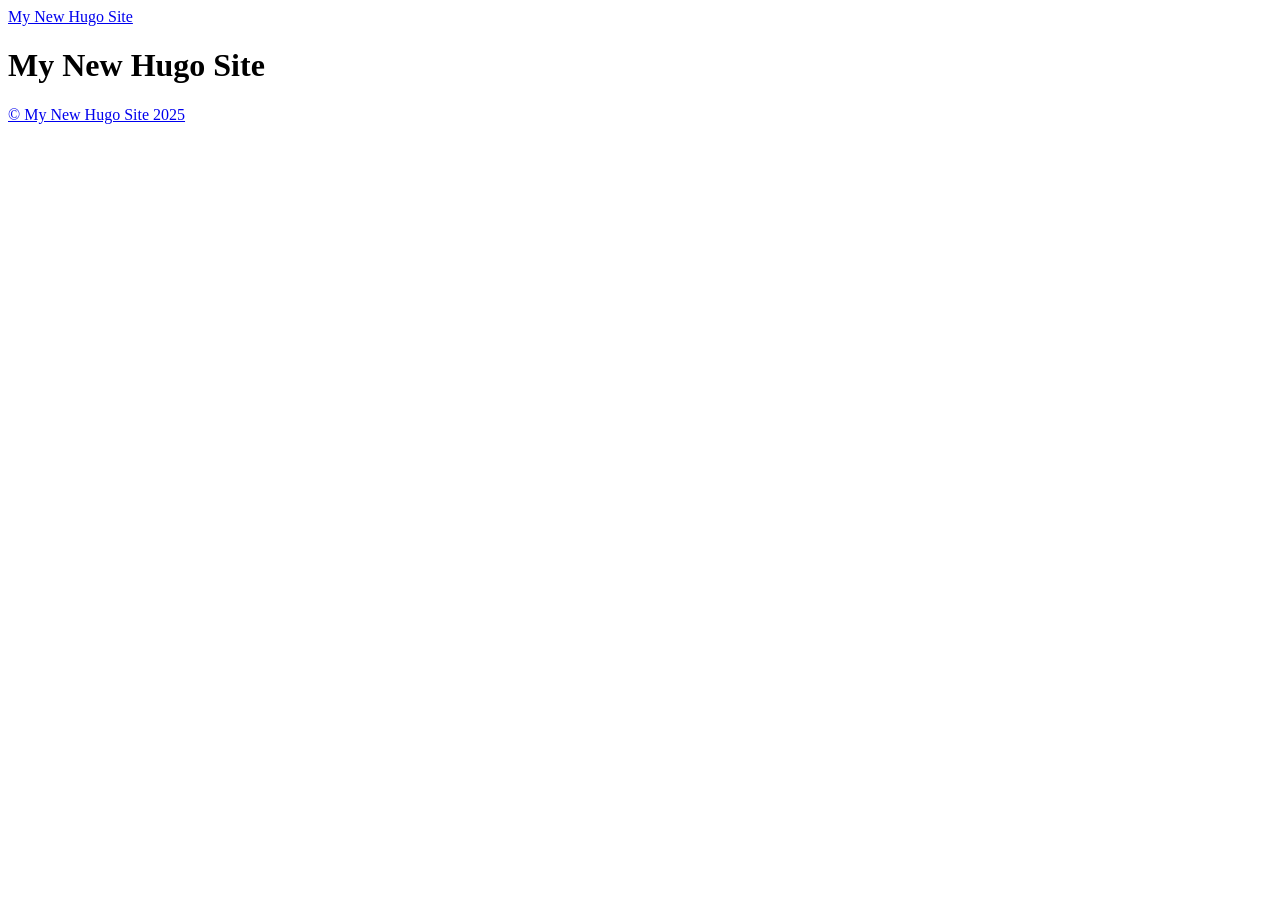
==== public/index.html @ 3b10e1e2 "start hugo site" ====
<!DOCTYPE html>
<html lang="en-us">
  <head><script src="/livereload.js?mindelay=10&amp;v=2&amp;port=1313&amp;path=livereload" data-no-instant defer></script>
    <meta charset="utf-8">
    <meta http-equiv="X-UA-Compatible" content="IE=edge,chrome=1">
    
    <title>My New Hugo Site</title>
    <meta name="viewport" content="width=device-width,minimum-scale=1">
    <meta name="description" content="">
    <meta name="generator" content="Hugo 0.145.0">
    
    
    
      <meta name="robots" content="noindex, nofollow">
    
    

    
<link rel="stylesheet" href="/ananke/css/main.min.css" >




    

    
      

    

    
    
      <link href="/index.xml" rel="alternate" type="application/rss+xml" title="My New Hugo Site" />
      <link href="/index.xml" rel="feed" type="application/rss+xml" title="My New Hugo Site" />
      
    

    
      <link rel="canonical" href="http://localhost:1313/">
    

    <meta property="og:url" content="http://localhost:1313/">
  <meta property="og:site_name" content="My New Hugo Site">
  <meta property="og:title" content="My New Hugo Site">
  <meta property="og:locale" content="en_us">
  <meta property="og:type" content="website">

  <meta itemprop="name" content="My New Hugo Site">
  <meta name="twitter:card" content="summary">
  <meta name="twitter:title" content="My New Hugo Site">

	
  </head><body class="ma0 avenir bg-near-white development">

    

  <header>
    <div class="pb3-m pb6-l bg-black">
      <nav class="pv3 ph3 ph4-ns" role="navigation">
  <div class="flex-l justify-between items-center center">
    <a href="/" class="f3 fw2 hover-white no-underline white-90 dib">
      
        My New Hugo Site
      
    </a>
    <div class="flex-l items-center">
      

      
      <div class="ananke-socials"></div>

    </div>
  </div>
</nav>

      <div class="tc-l pv3 ph3 ph4-ns">
        <h1 class="f2 f-subheadline-l fw2 light-silver mb0 lh-title">
          My New Hugo Site
        </h1>
        
      </div>
    </div>
  </header>


    <main class="pb7" role="main">
      
  <article class="cf ph3 ph5-l pv3 pv4-l f4 tc-l center measure-wide lh-copy mid-gray">
    
  </article>

  
  
  
  
  

  

    </main>
    <footer class="bg-black bottom-0 w-100 pa3" role="contentinfo">
  <div class="flex justify-between">
  <a class="f4 fw4 hover-white no-underline white-70 dn dib-ns pv2 ph3" href="http://localhost:1313/" >
    &copy;  My New Hugo Site 2025 
  </a>
    <div><div class="ananke-socials"></div>
</div>
  </div>
</footer>

  </body>
</html>
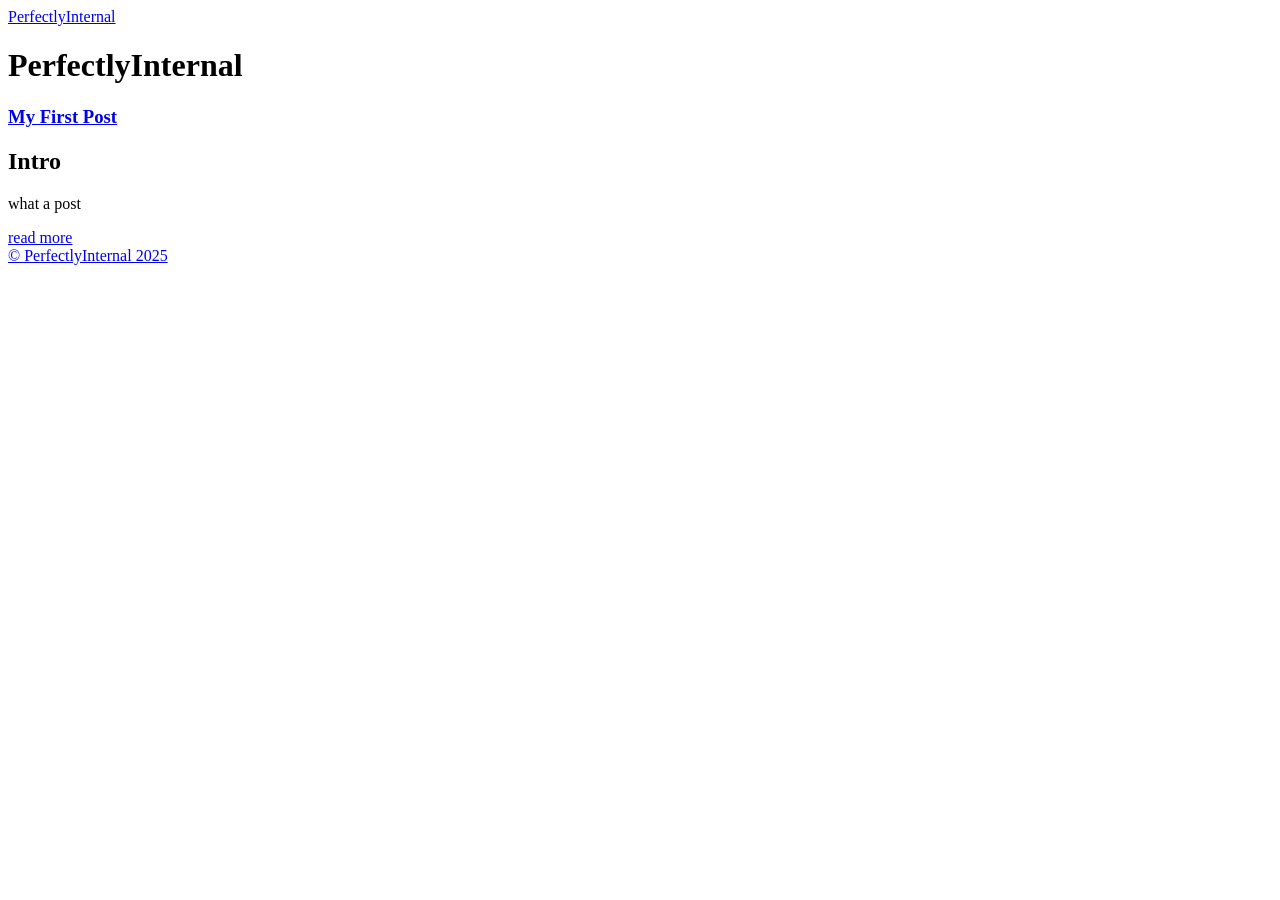
==== commit c3444c10: "change url and title" ====
--- a/public/index.html
+++ b/public/index.html
@@ -4,7 +4,7 @@
     <meta charset="utf-8">
     <meta http-equiv="X-UA-Compatible" content="IE=edge,chrome=1">
     
-    <title>My New Hugo Site</title>
+    <title>PerfectlyInternal</title>
     <meta name="viewport" content="width=device-width,minimum-scale=1">
     <meta name="description" content="">
     <meta name="generator" content="Hugo 0.145.0">
@@ -30,8 +30,8 @@
 
     
     
-      <link href="/index.xml" rel="alternate" type="application/rss+xml" title="My New Hugo Site" />
-      <link href="/index.xml" rel="feed" type="application/rss+xml" title="My New Hugo Site" />
+      <link href="/index.xml" rel="alternate" type="application/rss+xml" title="PerfectlyInternal" />
+      <link href="/index.xml" rel="feed" type="application/rss+xml" title="PerfectlyInternal" />
       
     
 
@@ -40,14 +40,16 @@
     
 
     <meta property="og:url" content="http://localhost:1313/">
-  <meta property="og:site_name" content="My New Hugo Site">
-  <meta property="og:title" content="My New Hugo Site">
+  <meta property="og:site_name" content="PerfectlyInternal">
+  <meta property="og:title" content="PerfectlyInternal">
   <meta property="og:locale" content="en_us">
   <meta property="og:type" content="website">
 
-  <meta itemprop="name" content="My New Hugo Site">
+  <meta itemprop="name" content="PerfectlyInternal">
+  <meta itemprop="datePublished" content="2025-03-02T17:17:54-05:00">
+  <meta itemprop="dateModified" content="2025-03-02T17:17:54-05:00">
   <meta name="twitter:card" content="summary">
-  <meta name="twitter:title" content="My New Hugo Site">
+  <meta name="twitter:title" content="PerfectlyInternal">
 
 	
   </head><body class="ma0 avenir bg-near-white development">
@@ -60,7 +62,7 @@
   <div class="flex-l justify-between items-center center">
     <a href="/" class="f3 fw2 hover-white no-underline white-90 dib">
       
-        My New Hugo Site
+        PerfectlyInternal
       
     </a>
     <div class="flex-l items-center">
@@ -75,7 +77,7 @@
 
       <div class="tc-l pv3 ph3 ph4-ns">
         <h1 class="f2 f-subheadline-l fw2 light-silver mb0 lh-title">
-          My New Hugo Site
+          PerfectlyInternal
         </h1>
         
       </div>
@@ -96,12 +98,48 @@
   
 
   
+    <div class="pa3 pa4-ns w-100 w-70-ns center">
+      
+
+      <section class="w-100 mw8">
+        
+        
+          <div class="relative w-100 mb4">
+            
+<article class="bb b--black-10">
+  <div class="db pv4 ph3 ph0-l no-underline dark-gray">
+    <div class="flex flex-column flex-row-ns">
+      
+      <div class="blah w-100">
+        <h1 class="f3 fw1 athelas mt0 lh-title">
+          <a href="/posts/my-first-post/" class="color-inherit dim link">
+            My First Post
+            </a>
+        </h1>
+        <div class="f6 f5-l lh-copy nested-copy-line-height nested-links">
+          <h2 id="intro">Intro</h2>
+<p>what a post</p>
+        </div>
+        <a href="/posts/my-first-post/" class="ba b--moon-gray bg-light-gray br2 color-inherit dib f7 hover-bg-moon-gray link mt2 ph2 pv1">read more</a>
+      </div>
+    </div>
+  </div>
+</article>
+
+          </div>
+        
+      </section>
+
+      
+
+    </div>
+  
 
     </main>
     <footer class="bg-black bottom-0 w-100 pa3" role="contentinfo">
   <div class="flex justify-between">
   <a class="f4 fw4 hover-white no-underline white-70 dn dib-ns pv2 ph3" href="http://localhost:1313/" >
-    &copy;  My New Hugo Site 2025 
+    &copy;  PerfectlyInternal 2025 
   </a>
     <div><div class="ananke-socials"></div>
 </div>
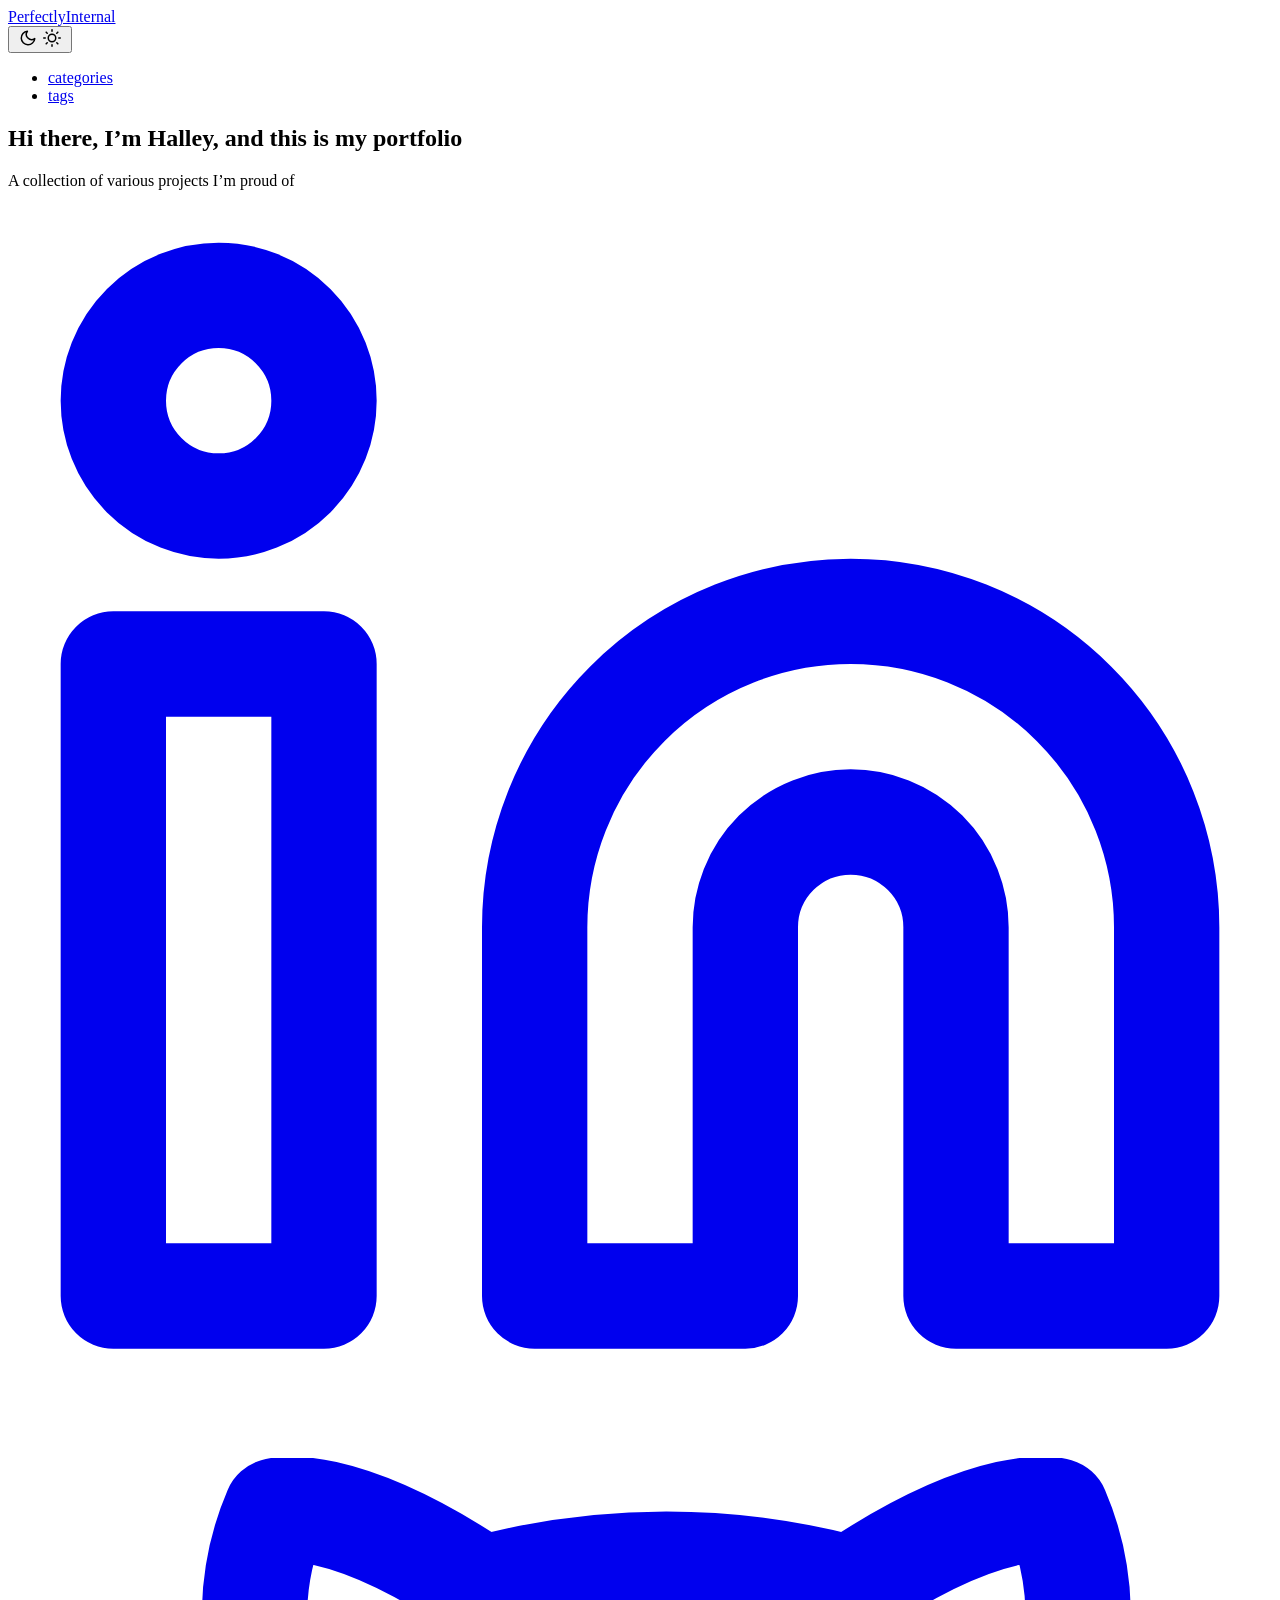
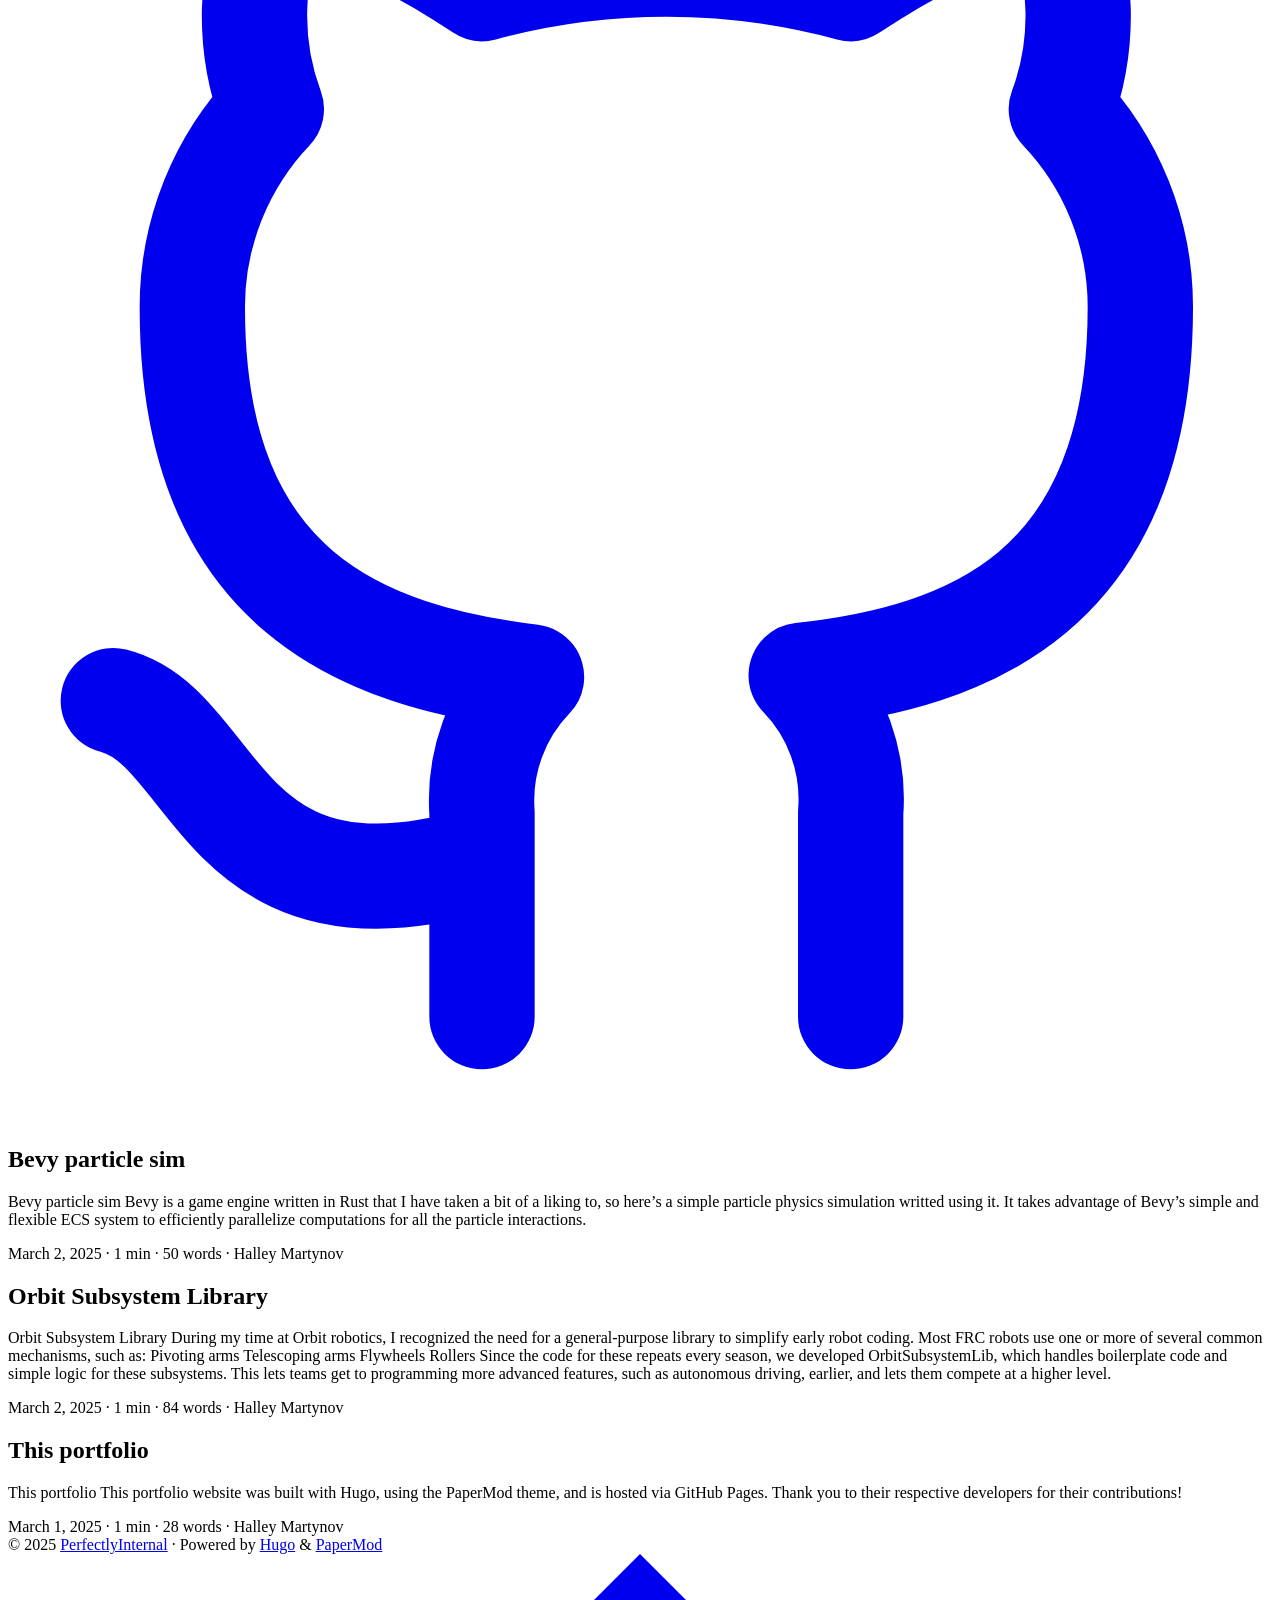
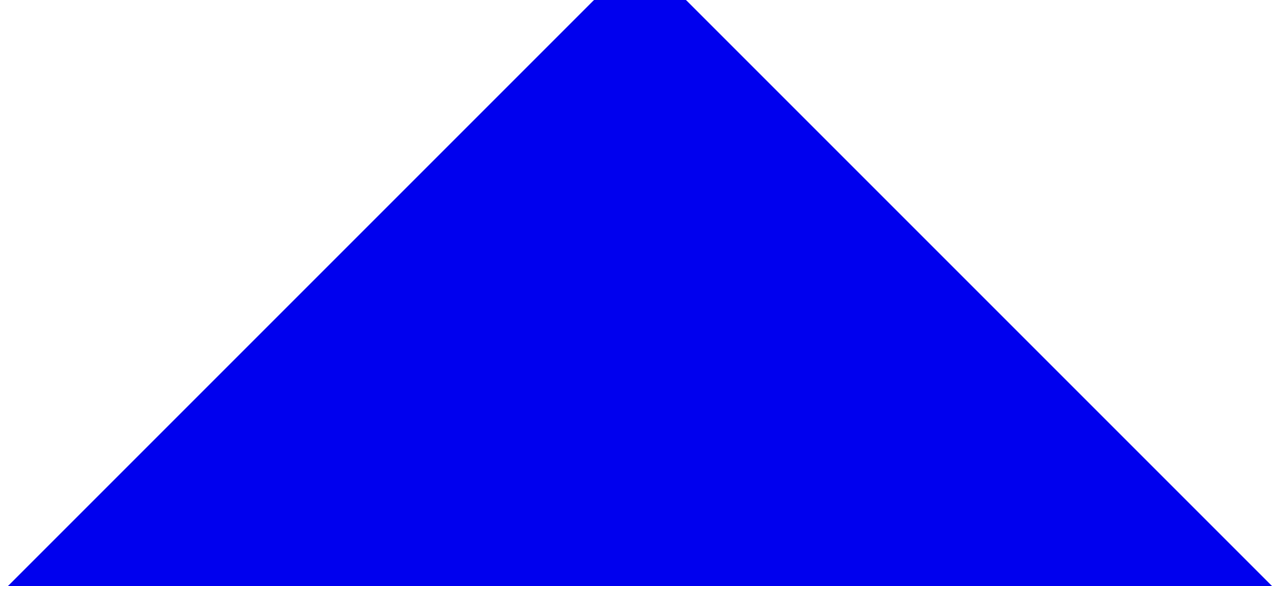
==== commit fce1c1f5: "various poasts" ====
--- a/public/index.html
+++ b/public/index.html
@@ -1,150 +1,8 @@
-<!DOCTYPE html>
-<html lang="en-us">
-  <head><script src="/livereload.js?mindelay=10&amp;v=2&amp;port=1313&amp;path=livereload" data-no-instant defer></script>
-    <meta charset="utf-8">
-    <meta http-equiv="X-UA-Compatible" content="IE=edge,chrome=1">
-    
-    <title>PerfectlyInternal</title>
-    <meta name="viewport" content="width=device-width,minimum-scale=1">
-    <meta name="description" content="">
-    <meta name="generator" content="Hugo 0.145.0">
-    
-    
-    
-      <meta name="robots" content="noindex, nofollow">
-    
-    
-
-    
-<link rel="stylesheet" href="/ananke/css/main.min.css" >
-
-
-
-
-    
-
-    
-      
-
-    
-
-    
-    
-      <link href="/index.xml" rel="alternate" type="application/rss+xml" title="PerfectlyInternal" />
-      <link href="/index.xml" rel="feed" type="application/rss+xml" title="PerfectlyInternal" />
-      
-    
-
-    
-      <link rel="canonical" href="http://localhost:1313/">
-    
-
-    <meta property="og:url" content="http://localhost:1313/">
-  <meta property="og:site_name" content="PerfectlyInternal">
-  <meta property="og:title" content="PerfectlyInternal">
-  <meta property="og:locale" content="en_us">
-  <meta property="og:type" content="website">
-
-  <meta itemprop="name" content="PerfectlyInternal">
-  <meta itemprop="datePublished" content="2025-03-02T17:17:54-05:00">
-  <meta itemprop="dateModified" content="2025-03-02T17:17:54-05:00">
-  <meta name="twitter:card" content="summary">
-  <meta name="twitter:title" content="PerfectlyInternal">
-
-	
-  </head><body class="ma0 avenir bg-near-white development">
-
-    
-
-  <header>
-    <div class="pb3-m pb6-l bg-black">
-      <nav class="pv3 ph3 ph4-ns" role="navigation">
-  <div class="flex-l justify-between items-center center">
-    <a href="/" class="f3 fw2 hover-white no-underline white-90 dib">
-      
-        PerfectlyInternal
-      
-    </a>
-    <div class="flex-l items-center">
-      
-
-      
-      <div class="ananke-socials"></div>
-
-    </div>
-  </div>
-</nav>
-
-      <div class="tc-l pv3 ph3 ph4-ns">
-        <h1 class="f2 f-subheadline-l fw2 light-silver mb0 lh-title">
-          PerfectlyInternal
-        </h1>
-        
-      </div>
-    </div>
-  </header>
-
-
-    <main class="pb7" role="main">
-      
-  <article class="cf ph3 ph5-l pv3 pv4-l f4 tc-l center measure-wide lh-copy mid-gray">
-    
-  </article>
-
-  
-  
-  
-  
-  
-
-  
-    <div class="pa3 pa4-ns w-100 w-70-ns center">
-      
-
-      <section class="w-100 mw8">
-        
-        
-          <div class="relative w-100 mb4">
-            
-<article class="bb b--black-10">
-  <div class="db pv4 ph3 ph0-l no-underline dark-gray">
-    <div class="flex flex-column flex-row-ns">
-      
-      <div class="blah w-100">
-        <h1 class="f3 fw1 athelas mt0 lh-title">
-          <a href="/posts/my-first-post/" class="color-inherit dim link">
-            My First Post
-            </a>
-        </h1>
-        <div class="f6 f5-l lh-copy nested-copy-line-height nested-links">
-          <h2 id="intro">Intro</h2>
-<p>what a post</p>
-        </div>
-        <a href="/posts/my-first-post/" class="ba b--moon-gray bg-light-gray br2 color-inherit dib f7 hover-bg-moon-gray link mt2 ph2 pv1">read more</a>
-      </div>
-    </div>
-  </div>
-</article>
-
-          </div>
-        
-      </section>
-
-      
-
-    </div>
-  
-
-    </main>
-    <footer class="bg-black bottom-0 w-100 pa3" role="contentinfo">
-  <div class="flex justify-between">
-  <a class="f4 fw4 hover-white no-underline white-70 dn dib-ns pv2 ph3" href="http://localhost:1313/" >
-    &copy;  PerfectlyInternal 2025 
-  </a>
-    <div><div class="ananke-socials"></div>
-</div>
-  </div>
-</footer>
-
-  </body>
-</html>
+<!doctype html><html lang=en dir=auto><head><meta name=generator content="Hugo 0.145.0"><script src="/livereload.js?mindelay=10&amp;v=2&amp;port=1313&amp;path=livereload" data-no-instant defer></script><meta charset=utf-8><meta http-equiv=X-UA-Compatible content="IE=edge"><meta name=viewport content="width=device-width,initial-scale=1,shrink-to-fit=no"><meta name=robots content="index, follow"><title>PerfectlyInternal</title>
+<meta name=keywords content="Blog,Portfolio,PaperMod"><meta name=description content="ExampleSite description"><meta name=author content="Halley Martynov"><link rel=canonical href=http://localhost:1313/><link crossorigin=anonymous href=/assets/css/stylesheet.45e028aa8ce0961349adf411b013ee39406be2c0bc80d4ea3fc04555f7f4611a.css integrity="sha256-ReAoqozglhNJrfQRsBPuOUBr4sC8gNTqP8BFVff0YRo=" rel="preload stylesheet" as=style><link rel=icon href=http://localhost:1313/%3Clink%20/%20abs%20url%3E><link rel=icon type=image/png sizes=16x16 href=http://localhost:1313/%3Clink%20/%20abs%20url%3E><link rel=icon type=image/png sizes=32x32 href=http://localhost:1313/%3Clink%20/%20abs%20url%3E><link rel=apple-touch-icon href=http://localhost:1313/%3Clink%20/%20abs%20url%3E><link rel=mask-icon href=http://localhost:1313/%3Clink%20/%20abs%20url%3E><meta name=theme-color content="#2e2e33"><meta name=msapplication-TileColor content="#2e2e33"><link rel=alternate type=application/rss+xml href=http://localhost:1313/index.xml><link rel=alternate hreflang=en href=http://localhost:1313/><noscript><style>#theme-toggle,.top-link{display:none}</style><style>@media(prefers-color-scheme:dark){:root{--theme:rgb(29, 30, 32);--entry:rgb(46, 46, 51);--primary:rgb(218, 218, 219);--secondary:rgb(155, 156, 157);--tertiary:rgb(65, 66, 68);--content:rgb(196, 196, 197);--code-block-bg:rgb(46, 46, 51);--code-bg:rgb(55, 56, 62);--border:rgb(51, 51, 51)}.list{background:var(--theme)}.list:not(.dark)::-webkit-scrollbar-track{background:0 0}.list:not(.dark)::-webkit-scrollbar-thumb{border-color:var(--theme)}}</style></noscript><meta property="og:url" content="http://localhost:1313/"><meta property="og:site_name" content="PerfectlyInternal"><meta property="og:title" content="PerfectlyInternal"><meta property="og:description" content="ExampleSite description"><meta property="og:locale" content="en"><meta property="og:type" content="website"><meta property="og:image" content="http://localhost:1313/%3Clink%20or%20path%20of%20image%20for%20opengraph,%20twitter-cards%3E"><meta name=twitter:card content="summary_large_image"><meta name=twitter:image content="http://localhost:1313/%3Clink%20or%20path%20of%20image%20for%20opengraph,%20twitter-cards%3E"><meta name=twitter:title content="PerfectlyInternal"><meta name=twitter:description content="ExampleSite description"><script type=application/ld+json>{"@context":"https://schema.org","@type":"Organization","name":"PerfectlyInternal","url":"http://localhost:1313/","description":"ExampleSite description","logo":"http://localhost:1313/%3Clink%20/%20abs%20url%3E","sameAs":["https://www.linkedin.com/in/alex-martynov-2329b32a6/","https://github.com/PerfectlyInternal"]}</script></head><body class=list id=top><script>localStorage.getItem("pref-theme")==="dark"?document.body.classList.add("dark"):localStorage.getItem("pref-theme")==="light"?document.body.classList.remove("dark"):window.matchMedia("(prefers-color-scheme: dark)").matches&&document.body.classList.add("dark")</script><header class=header><nav class=nav><div class=logo><a href=http://localhost:1313/ accesskey=h title="PerfectlyInternal (Alt + H)"><img src=http://localhost:1313/apple-touch-icon.png alt aria-label=logo height=35>PerfectlyInternal</a><div class=logo-switches><button id=theme-toggle accesskey=t title="(Alt + T)" aria-label="Toggle theme"><svg id="moon" width="24" height="18" viewBox="0 0 24 24" fill="none" stroke="currentcolor" stroke-width="2" stroke-linecap="round" stroke-linejoin="round"><path d="M21 12.79A9 9 0 1111.21 3 7 7 0 0021 12.79z"/></svg><svg id="sun" width="24" height="18" viewBox="0 0 24 24" fill="none" stroke="currentcolor" stroke-width="2" stroke-linecap="round" stroke-linejoin="round"><circle cx="12" cy="12" r="5"/><line x1="12" y1="1" x2="12" y2="3"/><line x1="12" y1="21" x2="12" y2="23"/><line x1="4.22" y1="4.22" x2="5.64" y2="5.64"/><line x1="18.36" y1="18.36" x2="19.78" y2="19.78"/><line x1="1" y1="12" x2="3" y2="12"/><line x1="21" y1="12" x2="23" y2="12"/><line x1="4.22" y1="19.78" x2="5.64" y2="18.36"/><line x1="18.36" y1="5.64" x2="19.78" y2="4.22"/></svg></button></div></div><ul id=menu><li><a href=http://localhost:1313/categories/ title=categories><span>categories</span></a></li><li><a href=http://localhost:1313/tags/ title=tags><span>tags</span></a></li></ul></nav></header><main class=main><article class="first-entry home-info"><header class=entry-header><h1>Hi there, I&rsquo;m Halley, and this is my portfolio</h1></header><div class=entry-content>A collection of various projects I&rsquo;m proud of</div><footer class=entry-footer><div class=social-icons><a href=https://www.linkedin.com/in/alex-martynov-2329b32a6/ target=_blank rel="noopener noreferrer me" title=Linkedin><svg viewBox="0 0 24 24" fill="none" stroke="currentcolor" stroke-width="2" stroke-linecap="round" stroke-linejoin="round"><path d="M16 8a6 6 0 016 6v7h-4v-7a2 2 0 00-2-2 2 2 0 00-2 2v7h-4v-7a6 6 0 016-6z"/><rect x="2" y="9" width="4" height="12"/><circle cx="4" cy="4" r="2"/></svg>
+</a><a href=https://github.com/PerfectlyInternal target=_blank rel="noopener noreferrer me" title=Github><svg viewBox="0 0 24 24" fill="none" stroke="currentcolor" stroke-width="2" stroke-linecap="round" stroke-linejoin="round"><path d="M9 19c-5 1.5-5-2.5-7-3m14 6v-3.87a3.37 3.37.0 00-.94-2.61c3.14-.35 6.44-1.54 6.44-7A5.44 5.44.0 0020 4.77 5.07 5.07.0 0019.91 1S18.73.65 16 2.48a13.38 13.38.0 00-7 0C6.27.65 5.09 1 5.09 1A5.07 5.07.0 005 4.77 5.44 5.44.0 003.5 8.55c0 5.42 3.3 6.61 6.44 7A3.37 3.37.0 009 18.13V22"/></svg></a></div></footer></article><article class=post-entry><header class=entry-header><h2 class=entry-hint-parent>Bevy particle sim</h2></header><div class=entry-content><p>Bevy particle sim Bevy is a game engine written in Rust that I have taken a bit of a liking to, so here’s a simple particle physics simulation writted using it. It takes advantage of Bevy’s simple and flexible ECS system to efficiently parallelize computations for all the particle interactions.</p></div><footer class=entry-footer><span title='2025-03-02 17:17:54 -0500 EST'>March 2, 2025</span>&nbsp;·&nbsp;1 min&nbsp;·&nbsp;50 words&nbsp;·&nbsp;Halley Martynov</footer><a class=entry-link aria-label="post link to Bevy particle sim" href=http://localhost:1313/posts/bevy-particle-sim/></a></article><article class=post-entry><header class=entry-header><h2 class=entry-hint-parent>Orbit Subsystem Library</h2></header><div class=entry-content><p>Orbit Subsystem Library During my time at Orbit robotics, I recognized the need for a general-purpose library to simplify early robot coding. Most FRC robots use one or more of several common mechanisms, such as:
+Pivoting arms Telescoping arms Flywheels Rollers Since the code for these repeats every season, we developed OrbitSubsystemLib, which handles boilerplate code and simple logic for these subsystems. This lets teams get to programming more advanced features, such as autonomous driving, earlier, and lets them compete at a higher level.</p></div><footer class=entry-footer><span title='2025-03-02 17:17:52 -0500 EST'>March 2, 2025</span>&nbsp;·&nbsp;1 min&nbsp;·&nbsp;84 words&nbsp;·&nbsp;Halley Martynov</footer><a class=entry-link aria-label="post link to Orbit Subsystem Library" href=http://localhost:1313/posts/orbit-subsystems/></a></article><article class=post-entry><header class=entry-header><h2 class=entry-hint-parent>This portfolio</h2></header><div class=entry-content><p>This portfolio This portfolio website was built with Hugo, using the PaperMod theme, and is hosted via GitHub Pages. Thank you to their respective developers for their contributions!</p></div><footer class=entry-footer><span title='2025-03-01 17:17:54 -0500 EST'>March 1, 2025</span>&nbsp;·&nbsp;1 min&nbsp;·&nbsp;28 words&nbsp;·&nbsp;Halley Martynov</footer><a class=entry-link aria-label="post link to This portfolio" href=http://localhost:1313/posts/portfolio/></a></article></main><footer class=footer><span>&copy; 2025 <a href=http://localhost:1313/>PerfectlyInternal</a></span> ·
+<span>Powered by
+<a href=https://gohugo.io/ rel="noopener noreferrer" target=_blank>Hugo</a> &
+        <a href=https://github.com/adityatelange/hugo-PaperMod/ rel=noopener target=_blank>PaperMod</a></span></footer><a href=#top aria-label="go to top" title="Go to Top (Alt + G)" class=top-link id=top-link accesskey=g><svg viewBox="0 0 12 6" fill="currentcolor"><path d="M12 6H0l6-6z"/></svg>
+</a><script>let menu=document.getElementById("menu");menu&&(menu.scrollLeft=localStorage.getItem("menu-scroll-position"),menu.onscroll=function(){localStorage.setItem("menu-scroll-position",menu.scrollLeft)}),document.querySelectorAll('a[href^="#"]').forEach(e=>{e.addEventListener("click",function(e){e.preventDefault();var t=this.getAttribute("href").substr(1);window.matchMedia("(prefers-reduced-motion: reduce)").matches?document.querySelector(`[id='${decodeURIComponent(t)}']`).scrollIntoView():document.querySelector(`[id='${decodeURIComponent(t)}']`).scrollIntoView({behavior:"smooth"}),t==="top"?history.replaceState(null,null," "):history.pushState(null,null,`#${t}`)})})</script><script>var mybutton=document.getElementById("top-link");window.onscroll=function(){document.body.scrollTop>800||document.documentElement.scrollTop>800?(mybutton.style.visibility="visible",mybutton.style.opacity="1"):(mybutton.style.visibility="hidden",mybutton.style.opacity="0")}</script><script>document.getElementById("theme-toggle").addEventListener("click",()=>{document.body.className.includes("dark")?(document.body.classList.remove("dark"),localStorage.setItem("pref-theme","light")):(document.body.classList.add("dark"),localStorage.setItem("pref-theme","dark"))})</script></body></html>
